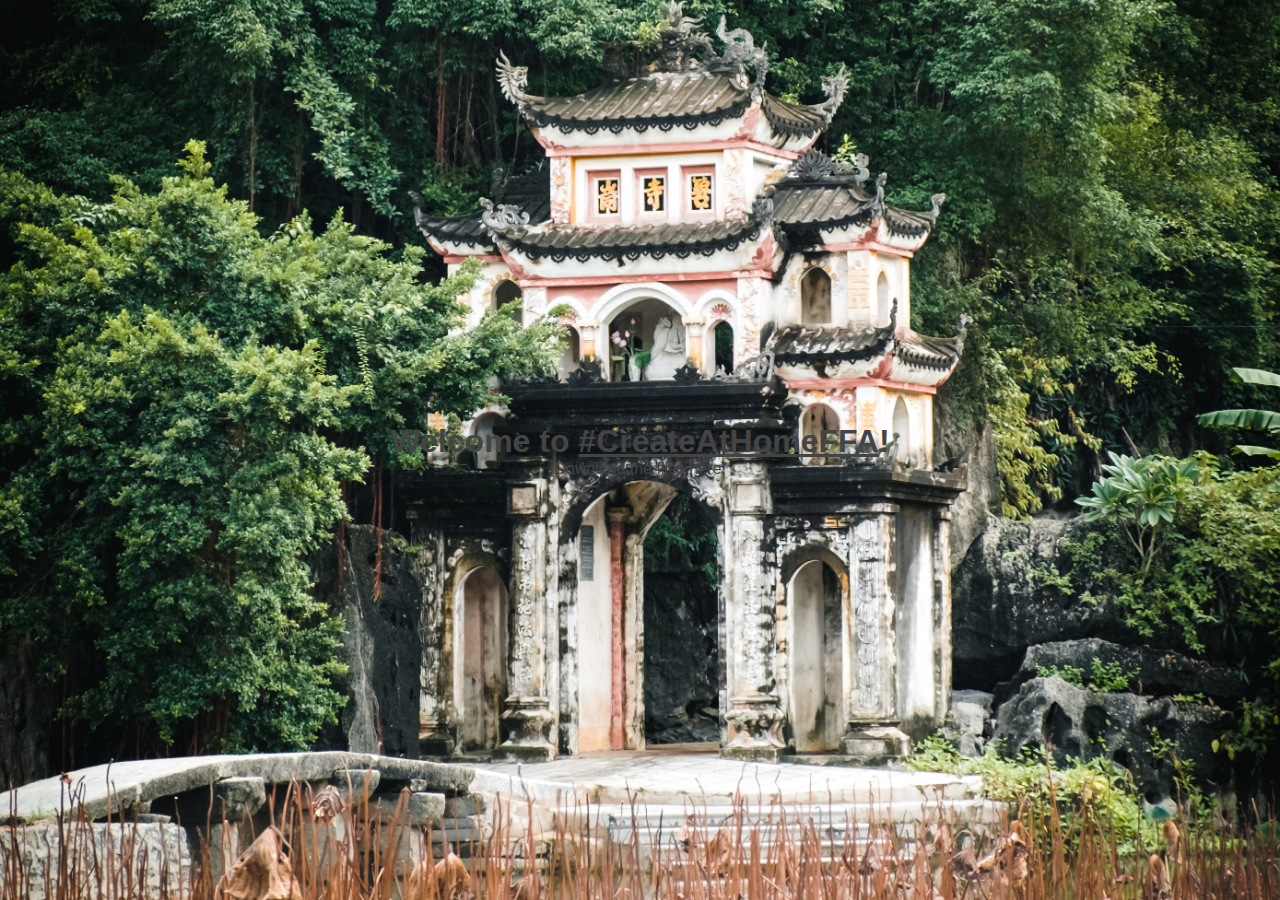
==== welcome.html @ f21655fa "Updates" ====
<!DOCTYPE html>
<html lang="en">
<head>
    <meta charset="UTF-8">
    <meta http-equiv="X-UA-Compatible" content="IE=edge">
    <meta name="viewport" content="width=device-width, initial-scale=1.0">
	<title>#CreateAtHomeFFA</title>

	<link rel="stylesheet" href="styles.css">
</head>
</head>
<body>
    <h1>
        Welcome to 
		<a href="https://www.instagram.com/explore/tags/createathomeffa/">#CreateAtHomeFFA</a>!
    </h1>

    <p>
        Download the files here!
    </p>
</body>
</html>
---- styles.css ----
* {
    box-sizing: border-box;
    padding: 0;
    margin: 0;
}

html, body {
    height: 100%;
}

.muted {
    opacity: 0.7;
}

body {
    background: #888;
    color: #444;
    text-align: center;
    font-family: 'Segoe UI', Tahoma, Geneva, Verdana, sans-serif;

    background-image: url('img/temple.jpg');
    background-size: cover;
    background-position: center;

    padding: 5rem;

    display: flex;
    flex-direction: column;
    align-items: center;
    justify-content: center;
}

a {
    text-decoration: underline;
    color: inherit;
}

body > div {
    background-color: #eee;
    padding: 1rem;
    margin: 1rem 0;

    box-shadow: 0 0.2rem 1rem rgba(0,0,0,0.3);

    /* text-shadow: 0 0.1em 0 rgba(0,0,0,0.5); */
}

div#signup {
    text-align: left;

    display: flex;
    flex-direction: column;

    max-width: 25rem;
}

div#signup h3 {
    padding: 0;
    margin: 0;
}

div#signup small {
    word-wrap: normal;
    flex-basis: 0;
}

form {
    display: flex;
    flex-direction: row;

    margin-top: 1rem;
}

input {
    color: inherit;
    background-color: inherit;

    border: none;
    outline: none;
    
    padding: 0.4rem 1rem;
    /* margin: 0 0.5rem; */
}

input[type="email"] {
    flex-grow: 1;
    color: #444;
    background-color: #ddd;

    border-top-left-radius: 0.4rem;
    border-bottom-left-radius: 0.4rem;
}

input[type="Submit"] {
    text-transform: uppercase;
    cursor: pointer;
    border: solid 3px white;
    transition: all 0.3s ease;

    border-top-right-radius: 0.4rem;
    border-bottom-right-radius: 0.4rem;
}

input[type="Submit"]:hover {
    background-color: white;
    color: #444;
}

/* input::placeholder {
    color: inherit;
} */

.invert {
    background-color: #444;
    color: #eee;
}

#steps {
    display: flex;
}

#steps > div {
    flex: 1;
}
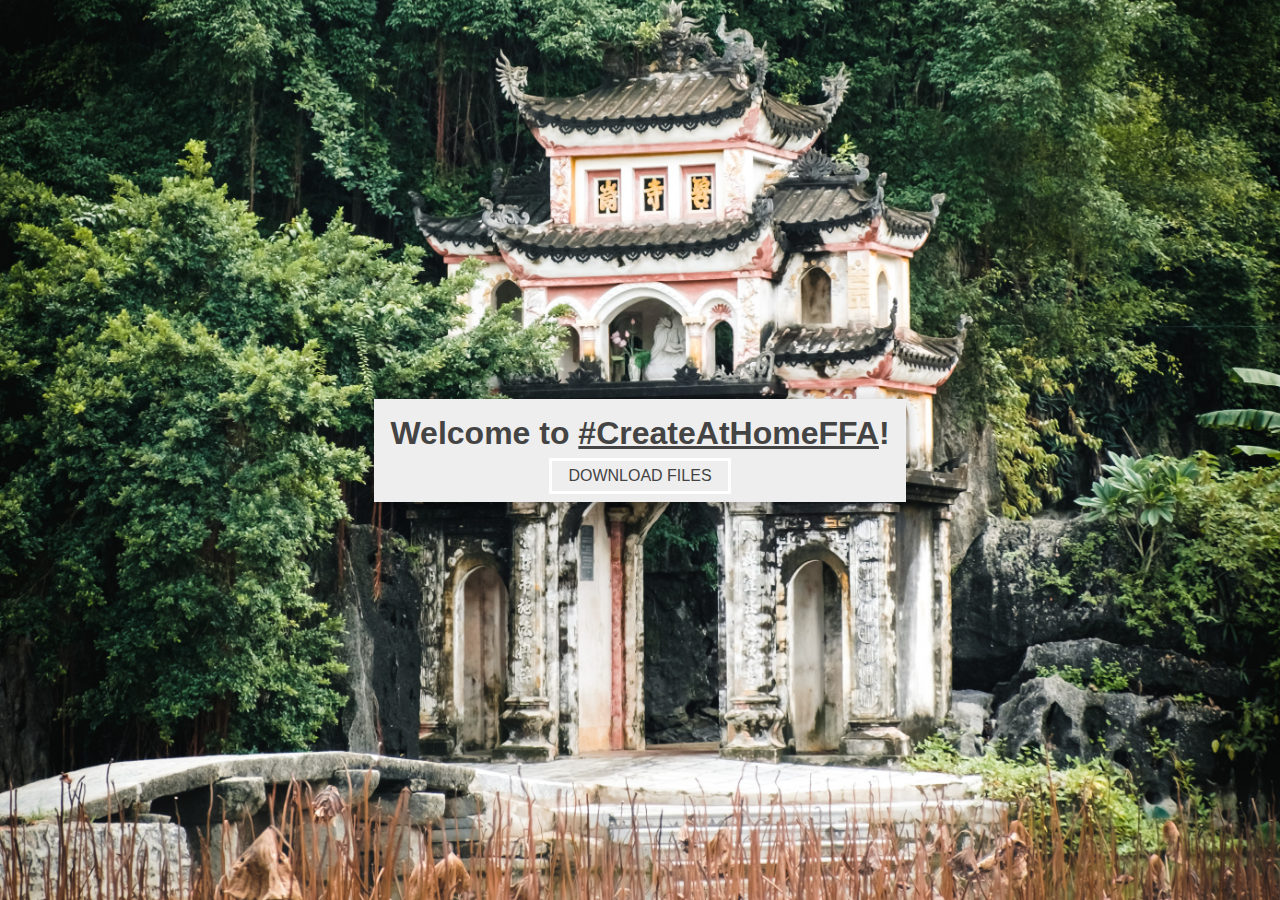
==== commit 11b1c838: "General development" ====
--- a/welcome.html
+++ b/welcome.html
@@ -10,13 +10,15 @@
 </head>
 </head>
 <body>
-    <h1>
-        Welcome to 
-		<a href="https://www.instagram.com/explore/tags/createathomeffa/">#CreateAtHomeFFA</a>!
-    </h1>
+    <div>
+        <h1>
+            Welcome to 
+            <a href="https://www.instagram.com/explore/tags/createathomeffa/">#CreateAtHomeFFA</a>!
+        </h1>
 
-    <p>
-        Download the files here!
-    </p>
+        <p>
+            <a class="button" href="https://drive.google.com/drive/folders/1MP0fpg8HatdWUwSVtSypknT3UrIQrtx1?usp=sharing">Download Files</a>
+        </p>
+    </div>
 </body>
 </html>--- a/styles.css
+++ b/styles.css
@@ -1,124 +1,241 @@
+@font-face {
+	font-family: "FontAwesome";
+	font-weight: normal;
+	font-style: normal;
+	src: url("https://maxcdn.bootstrapcdn.com/font-awesome/4.7.0/fonts/fontawesome-webfont.eot?v=4.7.0");
+	src: url("https://maxcdn.bootstrapcdn.com/font-awesome/4.7.0/fonts/fontawesome-webfont.eot?#iefix&v=4.7.0")
+		format("embedded-opentype"),
+	url("https://maxcdn.bootstrapcdn.com/font-awesome/4.7.0/fonts/fontawesome-webfont.woff2?v=4.7.0")
+		format("woff2"),
+	url("https://maxcdn.bootstrapcdn.com/font-awesome/4.7.0/fonts/fontawesome-webfont.woff?v=4.7.0")
+		format("woff"),
+	url("https://maxcdn.bootstrapcdn.com/font-awesome/4.7.0/fonts/fontawesome-webfont.ttf?v=4.7.0")
+		format("truetype"),
+	url("https://maxcdn.bootstrapcdn.com/font-awesome/4.7.0/fonts/fontawesome-webfont.svg?v=4.7.0#fontawesomeregular")
+		format("svg");
+}
+
+/* Reset */
+
 * {
-    box-sizing: border-box;
-    padding: 0;
-    margin: 0;
-}
-
-html, body {
-    height: 100%;
-}
-
+	box-sizing: border-box;
+	padding: 0;
+	margin: 0;
+}
+
+html,
+body {
+	height: 100%;
+}
+
+/* Utility Classes */
+
+small,
 .muted {
-    opacity: 0.7;
-}
+	display: block;
+	opacity: 0.7;
+}
+
+/* General Styles */
 
 body {
-    background: #888;
-    color: #444;
-    text-align: center;
-    font-family: 'Segoe UI', Tahoma, Geneva, Verdana, sans-serif;
-
-    background-image: url('img/temple.jpg');
-    background-size: cover;
-    background-position: center;
-
-    padding: 5rem;
-
-    display: flex;
-    flex-direction: column;
-    align-items: center;
-    justify-content: center;
+	background: #888;
+	color: #444;
+	text-align: center;
+	font-family: "Segoe UI", Tahoma, Geneva, Verdana, sans-serif;
+
+	background-image: url("img/temple.jpg");
+	background-size: cover;
+	background-position: center;
+
+	padding: 5rem;
+
+	display: flex;
+	flex-direction: column;
+	align-items: center;
+	justify-content: center;
 }
 
 a {
-    text-decoration: underline;
-    color: inherit;
+	text-decoration: underline;
+	color: inherit;
+}
+
+p {
+	margin-top: 1rem;
 }
 
 body > div {
-    background-color: #eee;
-    padding: 1rem;
-    margin: 1rem 0;
-
-    box-shadow: 0 0.2rem 1rem rgba(0,0,0,0.3);
-
-    /* text-shadow: 0 0.1em 0 rgba(0,0,0,0.5); */
-}
+	background-color: #eee;
+	padding: 1rem;
+	margin: 1rem 0;
+
+	box-shadow: 0 0.2rem 1rem rgba(0, 0, 0, 0.3);
+
+	/* text-shadow: 0 0.1em 0 rgba(0,0,0,0.5); */
+}
+
+body > div.flush {
+	padding: 0;
+}
+
+body > div.invert {
+	background-color: #333;
+	color: #ddd;
+}
+
+/* Signup Box */
 
 div#signup {
-    text-align: left;
-
-    display: flex;
-    flex-direction: column;
-
-    max-width: 25rem;
+	text-align: left;
+
+	display: flex;
+	flex-direction: column;
+
+	max-width: 25rem;
 }
 
 div#signup h3 {
-    padding: 0;
-    margin: 0;
+	padding: 0;
+	margin: 0;
 }
 
 div#signup small {
-    word-wrap: normal;
-    flex-basis: 0;
-}
+	word-wrap: normal;
+	flex-basis: 0;
+}
+
+/* Signup Form */
 
 form {
-    display: flex;
-    flex-direction: row;
-
-    margin-top: 1rem;
-}
-
-input {
-    color: inherit;
-    background-color: inherit;
-
-    border: none;
-    outline: none;
-    
-    padding: 0.4rem 1rem;
-    /* margin: 0 0.5rem; */
+	display: flex;
+	flex-direction: row;
+
+	margin-top: 1rem;
+}
+
+input,
+.button {
+	color: inherit;
+	background-color: inherit;
+	text-decoration: none;
+
+	border: none;
+	outline: none;
+
+	padding: 0.4rem 1rem;
+	/* margin: 0 0.5rem; */
 }
 
 input[type="email"] {
-    flex-grow: 1;
-    color: #444;
-    background-color: #ddd;
-
-    border-top-left-radius: 0.4rem;
-    border-bottom-left-radius: 0.4rem;
-}
-
+	flex-grow: 1;
+	color: #444;
+	background-color: #ccc;
+
+	margin-right: 1rem;
+
+	transition: all 0.3s ease;
+}
+
+input[type="email"]:focus {
+	background-color: #fff;
+}
+
+.button,
 input[type="Submit"] {
-    text-transform: uppercase;
-    cursor: pointer;
-    border: solid 3px white;
-    transition: all 0.3s ease;
-
-    border-top-right-radius: 0.4rem;
-    border-bottom-right-radius: 0.4rem;
-}
-
+	text-transform: uppercase;
+	cursor: pointer;
+	border: solid 3px white;
+	transition: all 0.3s ease;
+}
+
+.button:hover,
 input[type="Submit"]:hover {
-    background-color: white;
-    color: #444;
-}
-
-/* input::placeholder {
-    color: inherit;
-} */
-
-.invert {
-    background-color: #444;
-    color: #eee;
-}
+	background-color: white;
+	color: #444;
+}
+
+/* Pseudo-element Backgrounds */
+
+#steps > div::before,
+#prizes > div::before {
+	display: block;
+	position: absolute;
+
+	top: -0.3rem;
+	left: 0.3rem;
+
+	color: black;
+	opacity: 0.1;
+	font-weight: bold;
+	font-size: 400%;
+}
+
+/* Prizes Section */
+
+#prizes {
+	text-align: left;
+	display: flex;
+	flex-wrap: wrap;
+}
+
+#prizes > div {
+	padding: 1rem;
+
+	/* Reference for positioning */
+	position: relative;
+	z-index: 1;
+}
+
+#prizes > div:nth-child(odd) {
+	background-color: #ddd;
+}
+
+#prizes > div:nth-child(1)::before {
+	/* Trophy Icon */
+	content: "\f091";
+	font-family: FontAwesome;
+}
+
+#prizes > div:nth-child(2)::before {
+	/* Star Icon */
+	content: "\f005";
+	font-family: FontAwesome;
+}
+
+/* Prizes */
 
 #steps {
-    display: flex;
+	text-align: left;
+
+	display: flex;
+	flex-direction: column;
+	flex-wrap: wrap;
+	align-items: stretch;
+
+	counter-reset: steps-counter;
 }
 
 #steps > div {
-    flex: 1;
-}+	display: block;
+	min-width: 600px;
+	min-height: 5rem;
+	padding: 1rem;
+	padding-left: 3rem;
+
+	overflow: hidden;
+
+	/* Reference for positioning */
+	position: relative;
+	z-index: 1;
+
+	counter-increment: steps-counter;
+}
+
+#steps > div:nth-child(even) {
+	background-color: #ddd;
+}
+
+#steps > div::before {
+	content: counter(steps-counter) ". ";
+}
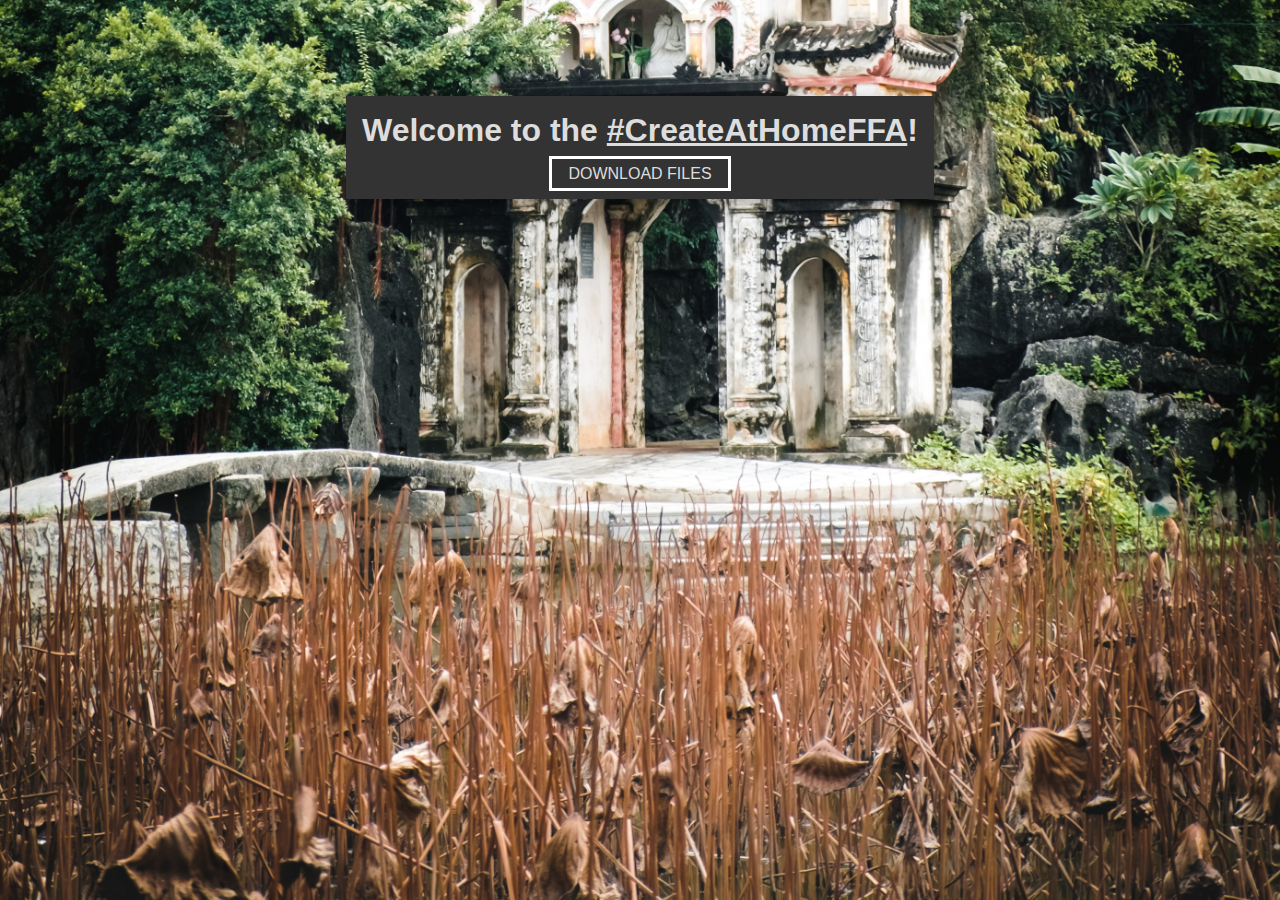
==== commit 6c2c61ff: "Update welcome.html" ====
--- a/welcome.html
+++ b/welcome.html
@@ -10,9 +10,9 @@
 </head>
 </head>
 <body>
-    <div>
+    <div class="invert">
         <h1>
-            Welcome to 
+            Welcome to the
             <a href="https://www.instagram.com/explore/tags/createathomeffa/">#CreateAtHomeFFA</a>!
         </h1>
 
--- a/styles.css
+++ b/styles.css
@@ -23,9 +23,8 @@
 	margin: 0;
 }
 
-html,
-body {
-	height: 100%;
+html, body {
+	/* height: 100%; */
 }
 
 /* Utility Classes */
@@ -47,6 +46,9 @@
 	background-image: url("img/temple.jpg");
 	background-size: cover;
 	background-position: center;
+	background-attachment: scroll;
+	background-repeat: no-repeat;
+	background-color: rgb(0, 68, 53);
 
 	padding: 5rem;
 
@@ -69,6 +71,8 @@
 	background-color: #eee;
 	padding: 1rem;
 	margin: 1rem 0;
+
+	max-width: 900px;
 
 	box-shadow: 0 0.2rem 1rem rgba(0, 0, 0, 0.3);
 
@@ -124,7 +128,6 @@
 	outline: none;
 
 	padding: 0.4rem 1rem;
-	/* margin: 0 0.5rem; */
 }
 
 input[type="email"] {
@@ -176,11 +179,14 @@
 #prizes {
 	text-align: left;
 	display: flex;
+	flex-direction: row;
 	flex-wrap: wrap;
 }
 
 #prizes > div {
 	padding: 1rem;
+
+	flex: 1 1 15rem;
 
 	/* Reference for positioning */
 	position: relative;
@@ -201,6 +207,8 @@
 	/* Star Icon */
 	content: "\f005";
 	font-family: FontAwesome;
+
+	top: 0.1rem;
 }
 
 /* Prizes */
@@ -210,15 +218,12 @@
 
 	display: flex;
 	flex-direction: column;
-	flex-wrap: wrap;
-	align-items: stretch;
 
 	counter-reset: steps-counter;
 }
 
 #steps > div {
 	display: block;
-	min-width: 600px;
 	min-height: 5rem;
 	padding: 1rem;
 	padding-left: 3rem;
@@ -239,3 +244,16 @@
 #steps > div::before {
 	content: counter(steps-counter) ". ";
 }
+
+/* Media Queries */
+
+@media screen and (max-width: 800px) {
+	h1 {
+		font-size: 2rem;
+	}
+
+	body {
+		padding: 1rem;
+		font-size: 1.1rem;
+	}
+}